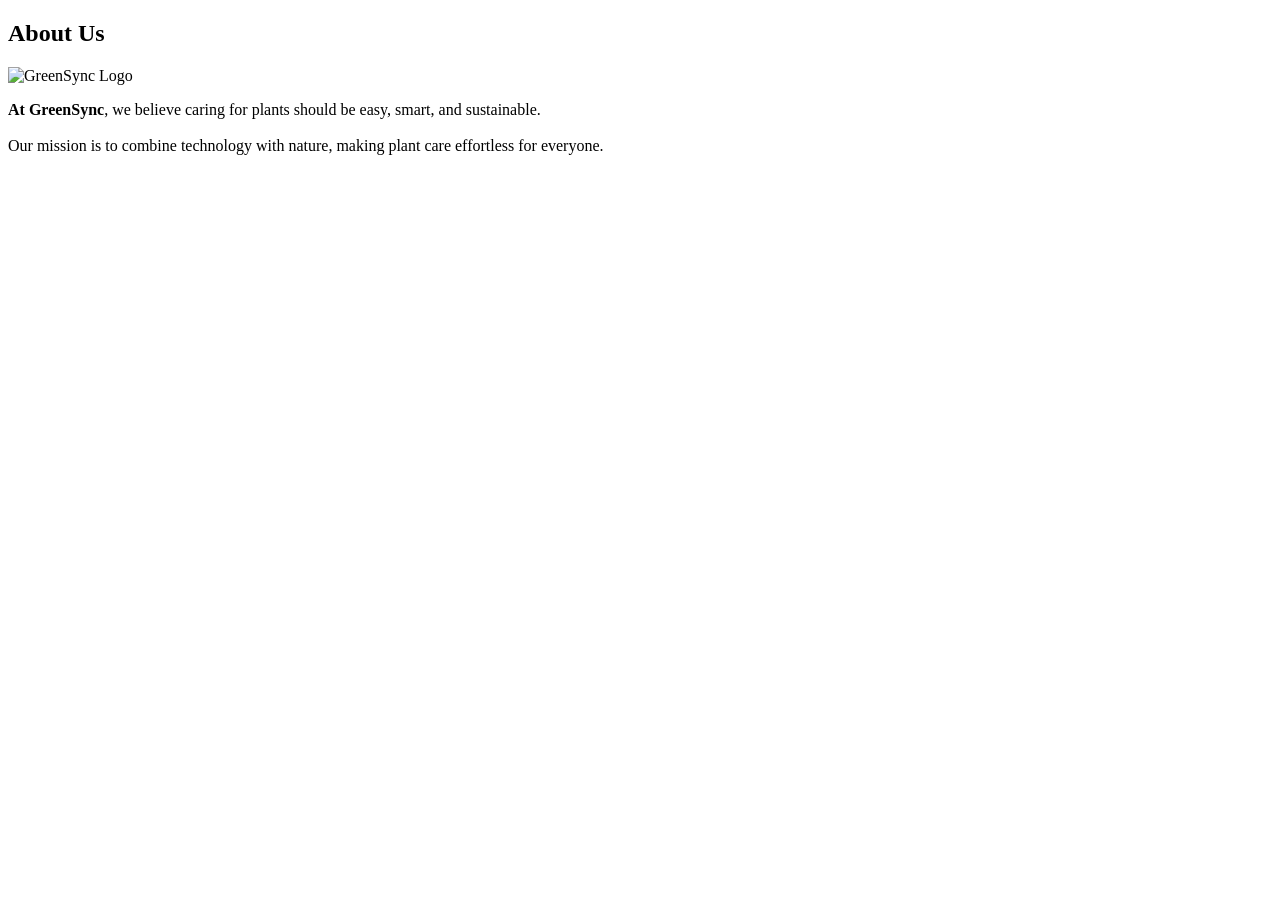
==== about.html @ 3da7d8a7 "Update about.html" ====
<!DOCTYPE html>
<html lang="en">
<head>
    <meta charset="UTF-8">
    <meta name="viewport" content="width=device-width, initial-scale=1.0">
    <title>About Us - GreenSync</title>
    <link rel="stylesheet" href="css/style.css">
</head>
<body>
    <div id="main-app">
        <header></header>
        <nav class="navbar"></nav>
        
        <main class="content-wrapper">
            <section class="page-section">
                <h2>About Us</h2>
                <div class="about-content">
                    <img src="assets/logo.jpg" alt="GreenSync Logo" class="about-logo">
                    <p>
                        <strong>At GreenSync</strong>, we believe caring for plants should be easy, smart, and sustainable.<br><br>
                        Our mission is to combine technology with nature, making plant care effortless for everyone.
                    </p>
                </div>
            </section>
        </main>
        
        <footer></footer>
    </div>
    <script src="js/main.js" defer></script>
</body>
</html>
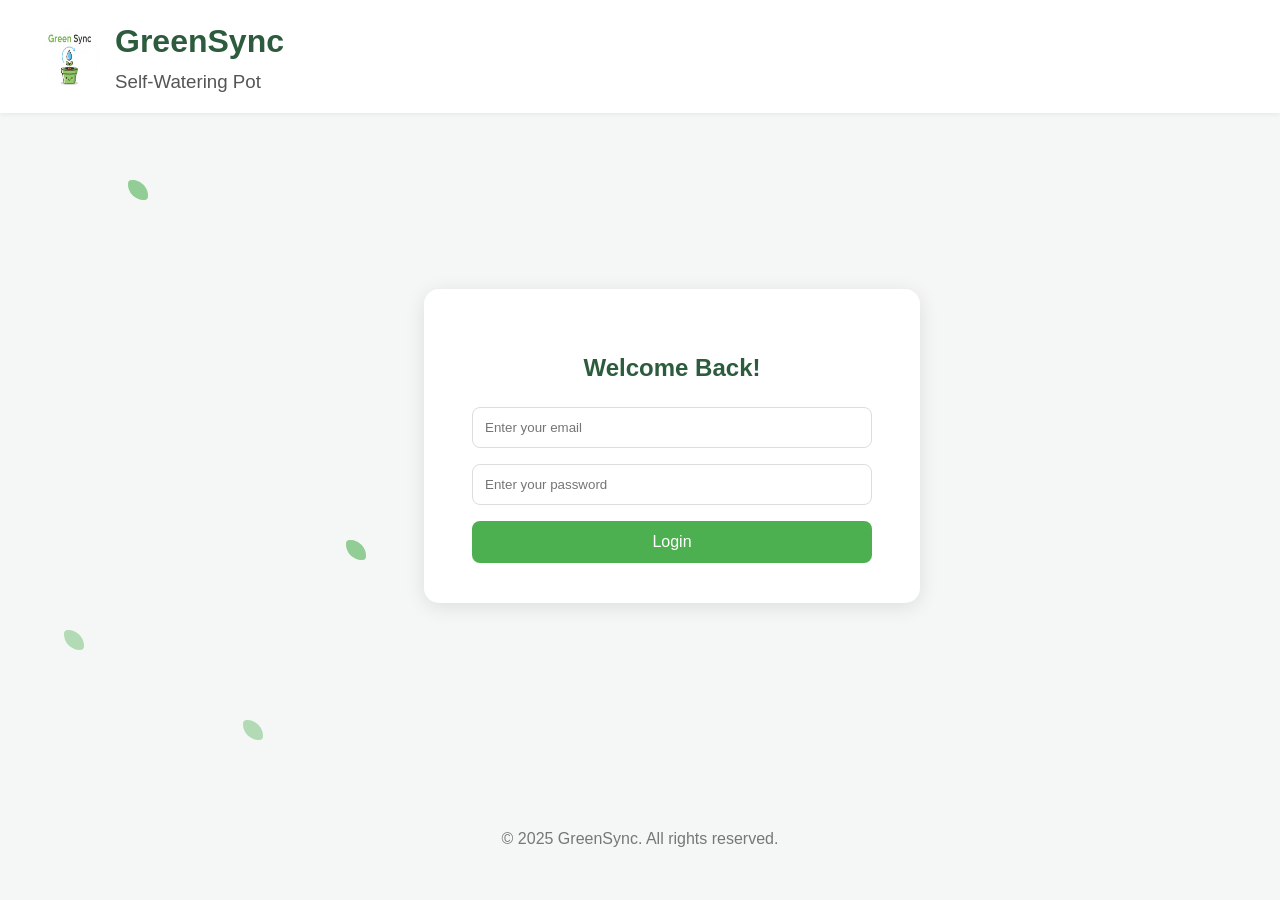
==== commit 2ea3c428: "Add files via upload" ====
--- a/about.html
+++ b/about.html
@@ -5,6 +5,7 @@
     <meta name="viewport" content="width=device-width, initial-scale=1.0">
     <title>About Us - GreenSync</title>
     <link rel="stylesheet" href="css/style.css">
+    <link rel="icon" type="image/png" href="assets/logo.png">
 </head>
 <body>
     <div id="main-app">
@@ -15,7 +16,7 @@
             <section class="page-section">
                 <h2>About Us</h2>
                 <div class="about-content">
-                    <img src="assets/logo.jpg" alt="GreenSync Logo" class="about-logo">
+                    <img src="assets/logo.png" alt="GreenSync Logo" class="about-logo">
                     <p>
                         <strong>At GreenSync</strong>, we believe caring for plants should be easy, smart, and sustainable.<br><br>
                         Our mission is to combine technology with nature, making plant care effortless for everyone.
@@ -28,4 +29,4 @@
     </div>
     <script src="js/main.js" defer></script>
 </body>
-</html>
+</html>
--- a/css/style.css
+++ b/css/style.css
@@ -0,0 +1,289 @@
+/* --- General Body & Theming --- */
+body {
+    font-family: -apple-system, BlinkMacSystemFont, 'Segoe UI', Roboto, Helvetica, Arial, sans-serif;
+    background-color: #f4f7f6;
+    color: #333;
+    margin: 0;
+    line-height: 1.6;
+    display: flex;
+    flex-direction: column;
+    min-height: 100vh;
+}
+
+h1, h2, h3 {
+    color: #2c5b3d;
+    font-weight: 600;
+}
+
+a {
+    color: #4CAF50;
+    text-decoration: none;
+}
+
+/* --- Floating Leaves Animation --- */
+.floating-leaf {
+    position: fixed;
+    width: 20px;
+    height: 20px;
+    background: #6fbf73;
+    border-radius: 5px 20px 5px 20px;
+    opacity: 0.5;
+    z-index: -1;
+    animation: float 15s infinite ease-in-out;
+}
+.leaf1 { top: 20%; left: 10%; animation-duration: 20s; }
+.leaf2 { top: 60%; left: 27%; animation-duration: 25s; }
+.leaf3 { top: 80%; left: 19%; animation-duration: 18s; }
+.leaf4 { top: 70%; left: 05%; animation-duration: 22s; }
+.leaf5 { top: 10%; left: 90%; animation-duration: 17s; }
+.leaf6 { top: 90%; left: 73%; animation-duration: 28s; }
+
+@keyframes float {
+    0% { transform: translateY(0) rotate(0deg); }
+    50% { transform: translateY(-300px) rotate(360deg); }
+    100% { transform: translateY(0) rotate(720deg); }
+}
+
+/* --- Header --- */
+header {
+    background: #ffffff;
+    padding: 1rem 2rem;
+    box-shadow: 0 2px 4px rgba(0,0,0,0.05);
+    width: 100%;
+    box-sizing: border-box;
+}
+.header-container {
+    display: flex;
+    align-items: center;
+    gap: 15px;
+    max-width: 1200px;
+    margin: 0 auto;
+}
+.logo {
+    width: 60px;
+    height: 60px;
+    border-radius: 50%;
+}
+header h1 { margin: 0; }
+header h3 { margin: 0; font-weight: 400; color: #555; }
+
+/* --- Navigation Bar --- */
+.navbar {
+    background-color: #4CAF50;
+    padding: 0.5rem 1rem;
+    display: flex;
+    justify-content: center;
+    gap: 1rem;
+}
+.nav-link {
+    color: white;
+    padding: 10px 20px;
+    border-radius: 8px;
+    transition: background-color 0.3s;
+}
+.nav-link:hover, .nav-link.active {
+    background-color: #45a049;
+}
+
+/* --- Main Content Wrappers --- */
+main {
+    flex-grow: 1;
+    width: 100%;
+}
+.content-wrapper {
+    max-width: 1200px;
+    margin: 0 auto;
+    padding: 1rem;
+}
+.page-section {
+    background: #fff;
+    margin-top: 2rem;
+    padding: 2rem;
+    border-radius: 15px;
+    box-shadow: 0 4px 15px rgba(0,0,0,0.08);
+}
+
+/* --- Login Page --- */
+#login-section-wrapper {
+    display: flex;
+    justify-content: center;
+    align-items: center;
+    padding: 2rem;
+}
+#login-section {
+    background-color: #ffffff;
+    padding: 2.5rem 3rem;
+    border-radius: 15px;
+    box-shadow: 0 4px 20px rgba(0,0,0,0.1);
+    text-align: center;
+    width: 100%;
+    max-width: 400px;
+}
+#login-section input {
+    width: 100%;
+    padding: 12px;
+    margin-bottom: 1rem;
+    border-radius: 8px;
+    border: 1px solid #ddd;
+    box-sizing: border-box;
+}
+#login-section button {
+    width: 100%;
+    padding: 12px;
+    border: none;
+    background-color: #4CAF50;
+    color: white;
+    border-radius: 8px;
+    cursor: pointer;
+    font-size: 1rem;
+    transition: background-color 0.2s;
+}
+#login-section button:hover {
+    background-color: #45a049;
+}
+
+/* --- Pot Selection Page (My Plants) --- */
+#pot-selection-section {
+    text-align: center;
+    padding: 2rem 1rem;
+}
+#pot-list {
+    display: flex;
+    flex-wrap: wrap;
+    justify-content: center;
+    gap: 1.5rem;
+    margin-top: 2rem;
+}
+.pot-card {
+    background: #fff;
+    padding: 1.5rem;
+    border-radius: 15px;
+    box-shadow: 0 4px 15px rgba(0,0,0,0.08);
+    cursor: pointer;
+    transition: transform 0.2s, box-shadow 0.2s;
+    width: 250px;
+    text-align: center;
+    color: #333; /* Resets link color */
+}
+.pot-card:hover {
+    transform: translateY(-5px);
+    box-shadow: 0 8px 20px rgba(0,0,0,0.12);
+}
+.pot-card h3 { margin: 0; font-size: 1.2rem; }
+.pot-card-icon { font-size: 3rem; margin-bottom: 1rem; }
+
+/* --- Pot Detail Page --- */
+#pot-detail-header {
+    display: flex;
+    justify-content: center;
+    align-items: center;
+    position: relative;
+    padding: 2rem 1rem 1rem 1rem;
+    text-align: center;
+}
+.back-button {
+    position: absolute;
+    left: 20px;
+    background: #e9ecef;
+    border: none;
+    padding: 8px 15px;
+    border-radius: 8px;
+    cursor: pointer;
+    font-size: 0.9rem;
+    transition: background-color 0.2s;
+}
+.back-button:hover {
+    background-color: #d8dde2;
+}
+#pot-detail-name { margin: 0; }
+
+.data-section {
+    display: flex;
+    justify-content: space-around;
+    flex-wrap: wrap;
+    gap: 1rem;
+    padding: 1rem;
+}
+.metric-card {
+    background-color: #fff;
+    padding: 1.5rem;
+    border-radius: 15px;
+    text-align: center;
+    flex-grow: 1;
+    min-width: 150px;
+    box-shadow: 0 4px 15px rgba(0,0,0,0.08);
+}
+.metric-icon { font-size: 2.5rem; }
+.metric-title { font-weight: 500; color: #555; }
+.metric-value { font-size: 2rem; font-weight: 600; color: #2c5b3d; }
+
+.chart-container {
+    background-color: #fff;
+    padding: 1.5rem;
+    margin-top: 1.5rem;
+    border-radius: 15px;
+    box-shadow: 0 4px 15px rgba(0,0,0,0.08);
+}
+
+.actions-container {
+    text-align: center;
+    padding: 2rem;
+}
+#water-pump-btn {
+    background-color: #3498db;
+    color: white;
+    padding: 12px 25px;
+    border: none;
+    border-radius: 8px;
+    font-size: 1rem;
+    cursor: pointer;
+    transition: background-color 0.2s;
+}
+#water-pump-btn:hover { background-color: #2980b9; }
+
+/* --- About & Contact Pages --- */
+.about-content {
+    text-align: center;
+    max-width: 800px;
+    margin: 0 auto;
+}
+.about-logo {
+    width: 80px;
+    height: 80px;
+    border-radius: 50%;
+    margin-bottom: 1rem;
+}
+#contactForm {
+    display: flex;
+    flex-direction: column;
+    gap: 1rem;
+    max-width: 600px;
+    margin: 2rem auto 0 auto;
+}
+#contactForm input, #contactForm textarea {
+    padding: 12px;
+    border-radius: 8px;
+    border: 1px solid #ddd;
+    font-family: inherit;
+    font-size: 1rem;
+}
+#contactForm button {
+    padding: 12px;
+    border: none;
+    background-color: #4CAF50;
+    color: white;
+    border-radius: 8px;
+    cursor: pointer;
+    font-size: 1rem;
+}
+
+/* --- Footer --- */
+footer {
+    text-align: center;
+    padding: 2rem;
+    margin-top: auto; /* Pushes footer to the bottom */
+    color: #777;
+    background-color: #f4f7f6;
+    width: 100%;
+    box-sizing: border-box;
+}
